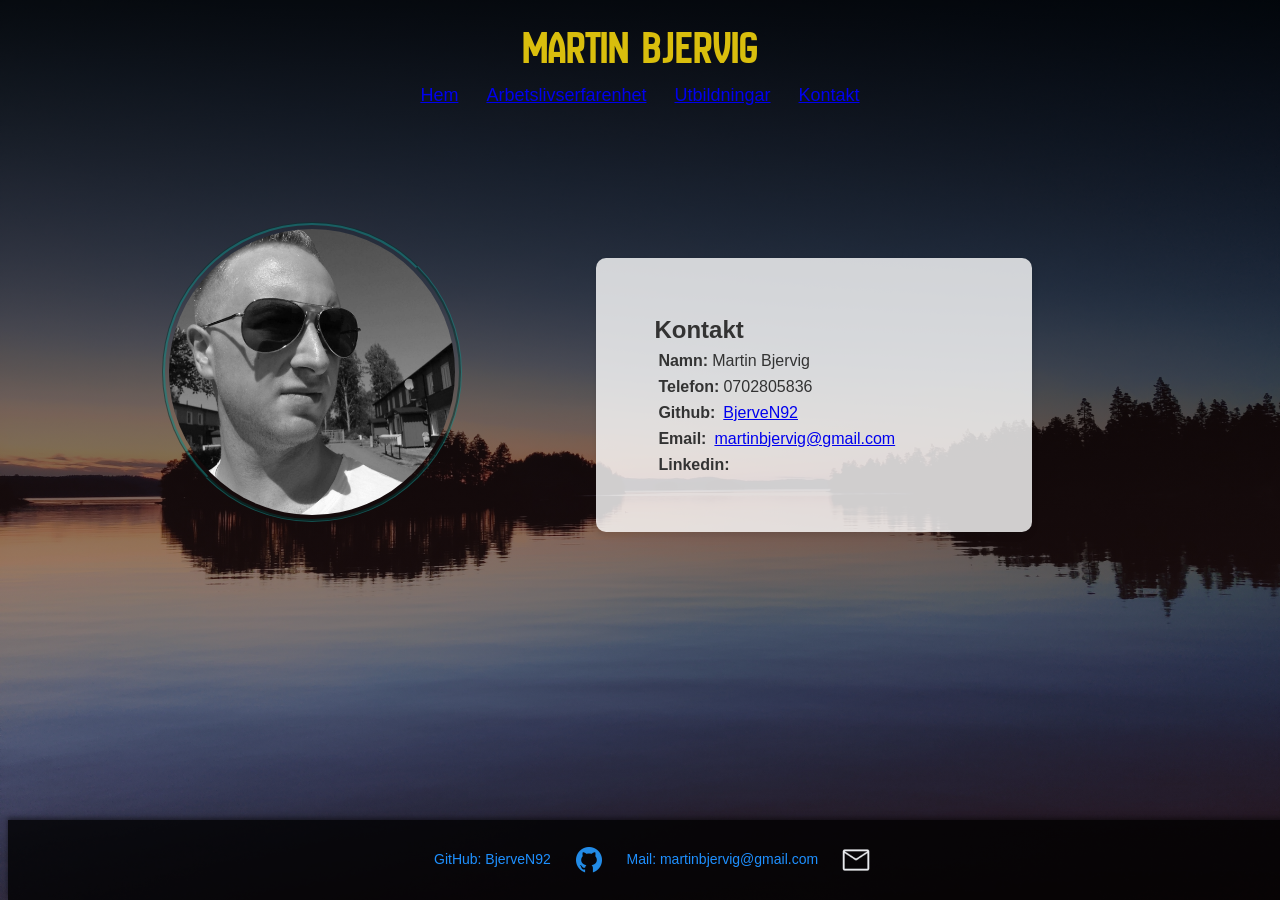
==== Contact.html @ 9334c838 "added contact-page" ====
<!DOCTYPE html>
<html lang="en">

<head>
    <meta charset="UTF-8">
    <meta name="viewport" content="width=device-width, initial-scale=1.0">
    <title>workExperience</title>
    <!-- NewAmsterdam-font -->
    <link rel="stylesheet" href="style.css">
    <link rel="preconnect" href="https://fonts.googleapis.com">
    <link rel="preconnect" href="https://fonts.gstatic.com" crossorigin>
    <link href="https://fonts.googleapis.com/css2?family=New+Amsterdam&display=swap" rel="stylesheet">
    <!-- ikoner att använda -->
    <link rel="stylesheet" href="https://fonts.googleapis.com/css2?family=Material+Symbols+Outlined:opsz,wght,FILL,GRAD@48,400,0,0" />
    <script src="js/experience.js" defer></script>

</head>
<body>
<!-- HEADER -->
<header class="myhead">
    <h1 id="namn">Martin Bjervig</h1>
        <nav class="navbar-links">
            <a href="index.html" class="button">Hem</a>
            <a href="workExperience.html" class="button">Arbetslivserfarenhet</a>
            <a href="education.html" class="button">Utbildningar</a>
            <a href="Contact.html" class="button">Kontakt</a>
        </nav>
</header>
    <!-- huvudinnehåll -->
            <!-- huvudinnehåll -->
        <section class="main-content">
            <div class="profilbild-class">
                <img id="profilbild" src="./images/profilbild-1.jpg" alt="profilbild">
            </div>
            <!-- om mig -->
            <div class="contact-container">
                <div class="contact-entry">
                    <h2>Kontakt</h2>
                    <p><strong>Namn:</strong>Martin Bjervig</p>
                    <p><strong>Telefon:</strong>0702805836</p>
                    <p><strong>Github:</strong><a class ="gitHubLink" href="https://github.com/BjerveN92">BjerveN92</a></p>
                    <p><strong>Email:</strong><a class="gmailLink" href="mailto:martinbjervig@gmail.com">martinbjervig@gmail.com</a></p>
                    <p><strong>Linkedin:</strong></p>
                </div>
            </div>
        </section>
<!-- FOOTER -->
    <footer class="footer">
        <a class ="gitHubLink" href="https://github.com/BjerveN92">GitHub: BjerveN92</a>
            <img src="images/github-logo.png" alt="GitHub" style="width:40px; height:40px; vertical-align:middle;" >
                
        <a class="gmailLink" href="mailto:martinbjervig@gmail.com">Mail: martinbjervig@gmail.com</a>
        <img src="images/mail-icon.png" alt="Gmail" style="width:40px; height:40px; vertical-align:middle;">
    </footer> 
<!-- SCRIPT -->

</body>
</html>
---- style.css ----
* {
    margin: 0;
    padding: 4px;
    box-sizing:border-box;
}
html, body {
    height: 100%;
    margin: 0;
}
body {
background: linear-gradient(to bottom, rgba(0, 0, 0, 0.9),
    rgba(148, 72, 72, 0.23)), url(images/bkrnd\ \(1\).jpg);
background-size: cover; 
background-position: center; 
background-repeat: no-repeat;
background-attachment: fixed;
}
.myhead {
color: white;
padding: 10px;
font-family: Arial, sans-serif;
font-size: 18px;
text-align: center;
}
.navbar-links {
display: flex;
justify-content: center;
gap: 20px; 
}
#namn {
color: rgb(217, 190, 13);
padding: 1px; 
font-size:3rem;
font-family: "New Amsterdam", sans-serif;
font-weight: 400;
font-style: normal;
}

/* huvudinnehåll */
.profilbild-class {
    margin: 20px ; 
}
#profilbild {
width: 300px;
height: auto; 
border-radius: 50%;
border-color: rgba(18, 135, 131, 0.57); 
border-style: groove;
/* margin: 20px auto;  */
margin-top: 50px;
display: block; 
}

.main-content {
display: flex; 
width: 80%; /* Mindre bredd */
margin: 20px auto; /* Centrerar textrutan */
/* background-color: rgba(0, 6, 58, 0.39); */
border-radius: 15px;
/* box-shadow: 0 8px 15px rgba(0, 0, 0, 0.2); */
font-family: "Arial", sans-serif;
color: #333;
text-align: left;
}
.container,
.experience-container,
.education-container,
.contact-container {
display: flex;
flex-direction: column;
align-items: left;
width: 60%;
margin: 110px;
padding: 50px;
background-color: rgba(255, 255, 255, 0.8);
border-radius: 10px;
box-shadow: 0 4px 6px rgba(0, 0, 0, 0.1);
}
.about-text {
font-family: "Arial", sans-serif;
font-size: 1.0rem;
color: #333;
line-height: 1.4rem;
text-align: left;
margin: 10px 0;
}


.footer {
background-color: rgba(0, 0, 0, 0.8);
color: white;
text-align: center;
padding: 20px;
font-family: Arial, sans-serif;
font-size: 14px;
position: fixed;
bottom: 0;
width: 100%;
box-shadow: 0px -2px 5px rgba(0, 0, 0, 0.5);
}

.footer a {
color: #1e90ff;
text-decoration: none;
margin: 0 10px;
}

.footer a:hover {
text-decoration: underline;
}
/* FOR WORKEXPERIENCE */

.job-entry,
.education-entry {
margin-bottom: 20px;
padding: 15px;
border: 1px solid #000000;
border-radius: 5px;
background-color: #ffffff00;
}

.job-company {
font-size: 1.5em;
color: #000000;
margin-bottom: 10px;
}

.job-location,
.job-period,
.education-entry p {
margin: 5px 0;
}

.job-description-container {
margin-top: 10px;
}

.job-description-list {
margin: 10px 0;
padding-left: 20px;
}

.job-description-list li {
margin-bottom: 5px;
}

.job-description {
font-size: 0.95em;
}

/* FOR EDUCATION */

.education-container h2 {
    margin-bottom: 15px;
}
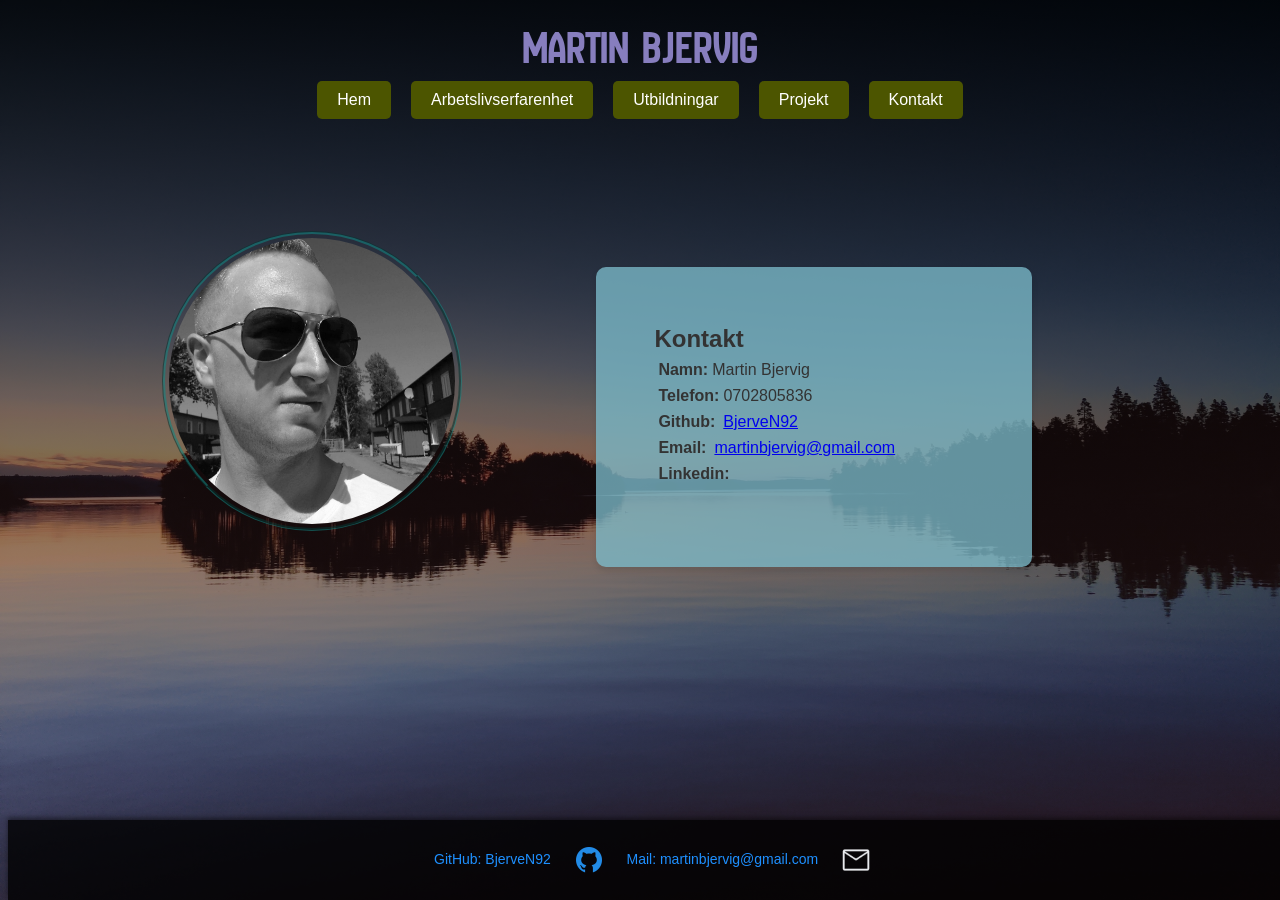
==== commit d82281d6: "added projects + styling" ====
--- a/Contact.html
+++ b/Contact.html
@@ -23,6 +23,7 @@
             <a href="index.html" class="button">Hem</a>
             <a href="workExperience.html" class="button">Arbetslivserfarenhet</a>
             <a href="education.html" class="button">Utbildningar</a>
+            <a href="projects.html" class="button">Projekt</a>
             <a href="Contact.html" class="button">Kontakt</a>
         </nav>
 </header>
--- a/style.css
+++ b/style.css
@@ -6,6 +6,8 @@
 html, body {
     height: 100%;
     margin: 0;
+    display: flex;
+    flex-direction: column;
 }
 body {
 background: linear-gradient(to bottom, rgba(0, 0, 0, 0.9),
@@ -22,13 +24,31 @@
 font-size: 18px;
 text-align: center;
 }
+.button {
+display: inline-block;
+padding: 10px 20px;
+font-size: 16px;
+font-family: Arial, sans-serif;
+color: white;
+background-color: #4c5500;
+border: none;
+border-radius: 5px;
+text-decoration: none;
+text-align: center;
+transition: background-color 0.3s ease, transform 0.2s ease;
+}
+
+.button:hover {
+    background-color: #4c8618;
+    transform: scale(1.05);
+}
 .navbar-links {
 display: flex;
 justify-content: center;
 gap: 20px; 
 }
 #namn {
-color: rgb(217, 190, 13);
+color: rgb(135, 126, 190);
 padding: 1px; 
 font-size:3rem;
 font-family: "New Amsterdam", sans-serif;
@@ -46,18 +66,16 @@
 border-radius: 50%;
 border-color: rgba(18, 135, 131, 0.57); 
 border-style: groove;
-/* margin: 20px auto;  */
 margin-top: 50px;
 display: block; 
 }
 
 .main-content {
 display: flex; 
-width: 80%; /* Mindre bredd */
-margin: 20px auto; /* Centrerar textrutan */
-/* background-color: rgba(0, 6, 58, 0.39); */
+flex: 1;
+width: 80%; 
+margin: 20px auto; 
 border-radius: 15px;
-/* box-shadow: 0 8px 15px rgba(0, 0, 0, 0.2); */
 font-family: "Arial", sans-serif;
 color: #333;
 text-align: left;
@@ -65,16 +83,20 @@
 .container,
 .experience-container,
 .education-container,
-.contact-container {
+.contact-container,
+.projects-container {
 display: flex;
 flex-direction: column;
 align-items: left;
 width: 60%;
-margin: 110px;
+margin: 110px ;
 padding: 50px;
-background-color: rgba(255, 255, 255, 0.8);
+background-color: rgba(124, 188, 204, 0.767);
 border-radius: 10px;
 box-shadow: 0 4px 6px rgba(0, 0, 0, 0.1);
+}
+.contact-container {
+    height: 300px;
 }
 .about-text {
 font-family: "Arial", sans-serif;
@@ -85,7 +107,6 @@
 margin: 10px 0;
 }
 
-
 .footer {
 background-color: rgba(0, 0, 0, 0.8);
 color: white;
@@ -93,10 +114,10 @@
 padding: 20px;
 font-family: Arial, sans-serif;
 font-size: 14px;
-position: fixed;
-bottom: 0;
 width: 100%;
 box-shadow: 0px -2px 5px rgba(0, 0, 0, 0.5);
+position: fixed;
+bottom:0;
 }
 
 .footer a {
@@ -127,7 +148,8 @@
 
 .job-location,
 .job-period,
-.education-entry p {
+.education-entry p,
+.project-entry p {
 margin: 5px 0;
 }
 
@@ -153,3 +175,41 @@
 .education-container h2 {
     margin-bottom: 15px;
 }
+/* FOR PROJECTS */
+
+.project-entry {
+    width: 800px;
+    margin-bottom: 25px;
+    padding: 15px;
+    border: 1px solid #ccc; 
+    border-radius: 5px;
+    background-color: rgba(255, 255, 255, 0.596); 
+    box-shadow: 0 4px 6px rgba(0, 0, 0, 0.1); /* Consistent shadow */
+}
+
+/* Add padding to the parent container to prevent overlap with the footer */
+.main-content {
+    padding-bottom: 80px; /* Adjust based on footer height */
+}
+
+.project-entry h3 {
+    font-size: 1.5em;
+    color: #084134; 
+    margin-bottom: 10px;
+}
+
+.project-entry p {
+    margin: 5px 0;
+    font-size: 1rem;
+    color: #000000;
+}
+
+.project-entry a {
+    color: #015845; 
+    text-decoration: none;
+    font-weight: bold;
+}
+
+.project-entry a:hover {
+    text-decoration: underline;
+}
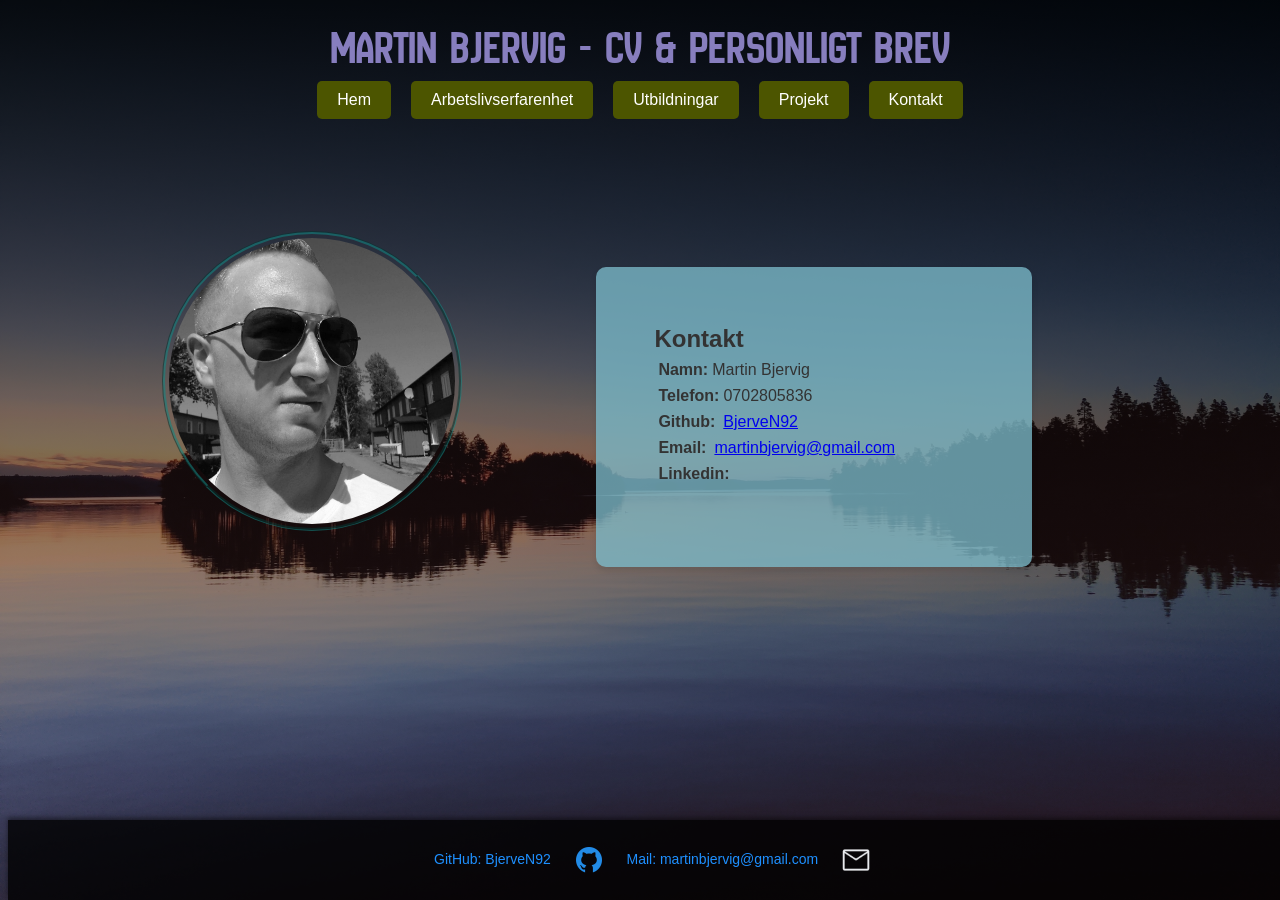
==== commit 00bf8fab: "made header and footer as fragments" ====
--- a/Contact.html
+++ b/Contact.html
@@ -13,20 +13,11 @@
     <!-- ikoner att använda -->
     <link rel="stylesheet" href="https://fonts.googleapis.com/css2?family=Material+Symbols+Outlined:opsz,wght,FILL,GRAD@48,400,0,0" />
     <script src="js/experience.js" defer></script>
+    <script src="js/header.js"></script>
+    <script src="js/footer.js"></script>
 
 </head>
 <body>
-<!-- HEADER -->
-<header class="myhead">
-    <h1 id="namn">Martin Bjervig</h1>
-        <nav class="navbar-links">
-            <a href="index.html" class="button">Hem</a>
-            <a href="workExperience.html" class="button">Arbetslivserfarenhet</a>
-            <a href="education.html" class="button">Utbildningar</a>
-            <a href="projects.html" class="button">Projekt</a>
-            <a href="Contact.html" class="button">Kontakt</a>
-        </nav>
-</header>
     <!-- huvudinnehåll -->
             <!-- huvudinnehåll -->
         <section class="main-content">
@@ -45,14 +36,6 @@
                 </div>
             </div>
         </section>
-<!-- FOOTER -->
-    <footer class="footer">
-        <a class ="gitHubLink" href="https://github.com/BjerveN92">GitHub: BjerveN92</a>
-            <img src="images/github-logo.png" alt="GitHub" style="width:40px; height:40px; vertical-align:middle;" >
-                
-        <a class="gmailLink" href="mailto:martinbjervig@gmail.com">Mail: martinbjervig@gmail.com</a>
-        <img src="images/mail-icon.png" alt="Gmail" style="width:40px; height:40px; vertical-align:middle;">
-    </footer> 
 <!-- SCRIPT -->
 
 </body>
